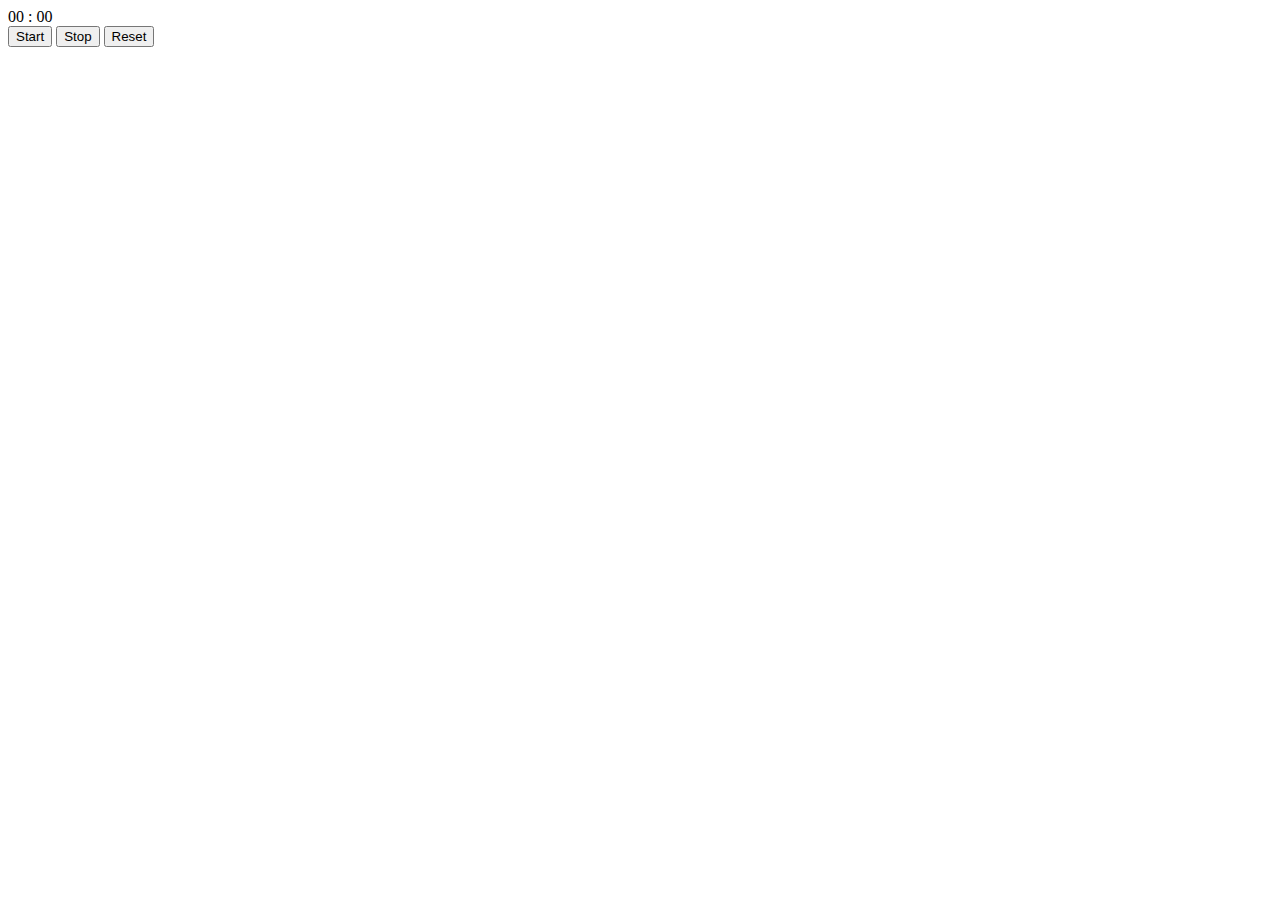
==== Class-4/Exercise-3/index.html @ d8afcceb "Class 4 exercises" ====
<!DOCTYPE html>
<html lang="en">
  <head>
    <meta charset="UTF-8" />
    <meta http-equiv="X-UA-Compatible" content="IE=edge" />
    <meta name="viewport" content="width=device-width, initial-scale=1.0" />
    <title>JavaScript Clock</title>
  </head>
  <body>
    <section class="clock">
      <div class="timer">
        <span id="minute">00</span>
        <span>:</span>
        <span id="second">00</span>
      </div>
      <div class="buttons">
        <button id="start">Start</button>
        <button id="stop">Stop</button>
        <button id="reset">Reset</button>
      </div>
    </section>
    <script src="app.js"></script>
  </body>
</html>
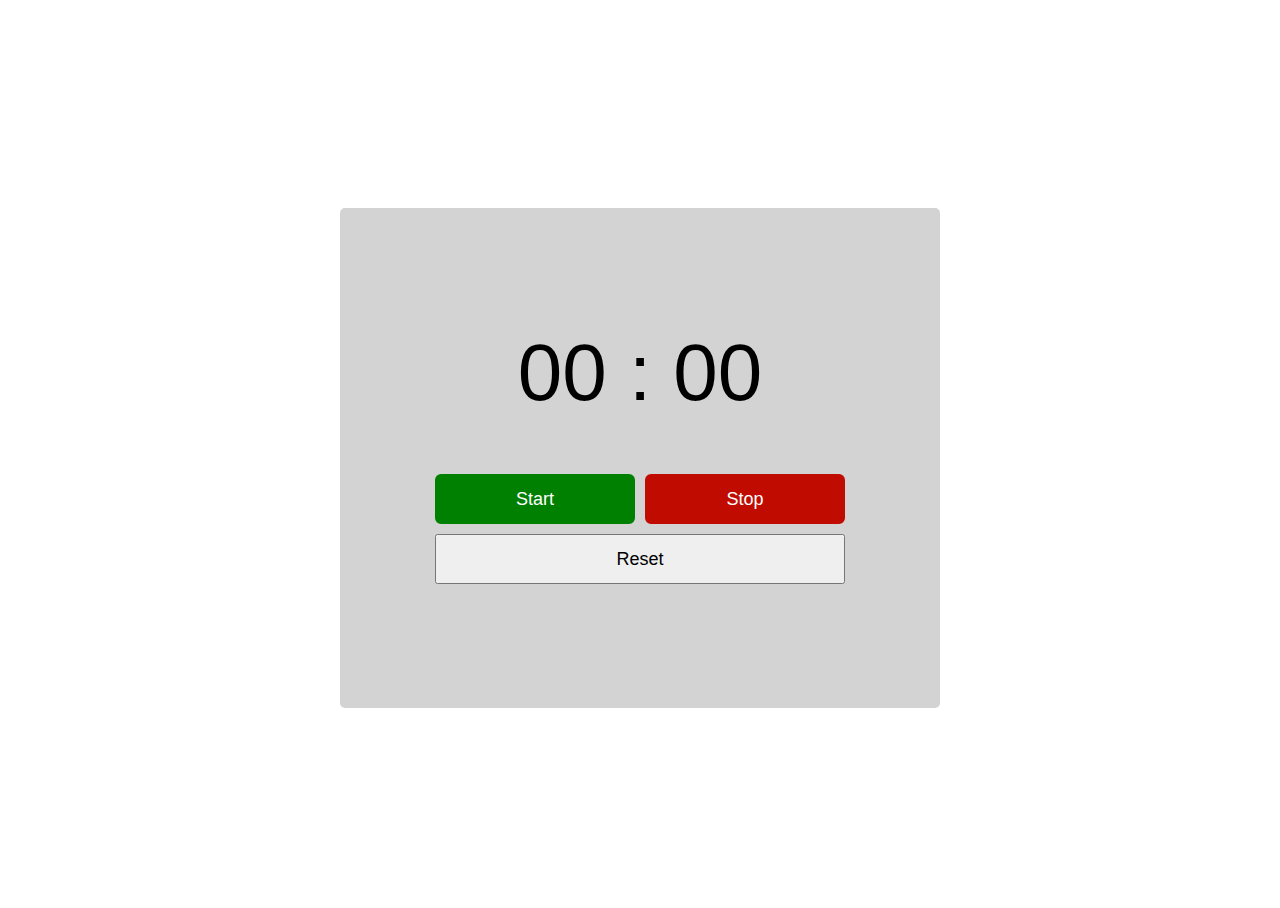
==== commit 6663418c: "adding CSS styling and fixing issues" ====
--- a/Class-4/Exercise-3/index.html
+++ b/Class-4/Exercise-3/index.html
@@ -4,6 +4,7 @@
     <meta charset="UTF-8" />
     <meta http-equiv="X-UA-Compatible" content="IE=edge" />
     <meta name="viewport" content="width=device-width, initial-scale=1.0" />
+    <link rel="stylesheet" href="resources/style.css" />
     <title>JavaScript Clock</title>
   </head>
   <body>
--- a/Class-4/Exercise-3/resources/style.css
+++ b/Class-4/Exercise-3/resources/style.css
@@ -0,0 +1,77 @@
+* {
+  font-family: "Segoe UI", Tahoma, Geneva, Verdana, sans-serif;
+}
+
+html,
+body {
+  height: 100%;
+}
+
+body {
+  display: flex;
+  flex-direction: column;
+  justify-content: center;
+  align-items: center;
+}
+
+.clock {
+  display: flex;
+  align-content: center;
+  justify-content: center;
+  flex-direction: column;
+  width: 600px;
+  height: 500px;
+  background-color: lightgrey;
+  border-radius: 5px;
+}
+
+.timer {
+  text-align: center;
+  font-size: 80px;
+  margin-bottom: 50px;
+}
+
+.buttons {
+  display: flex;
+  flex-wrap: wrap;
+  justify-content: center;
+  padding: 0 30px;
+}
+
+.buttons button {
+  margin: 5px;
+  font-size: 18px;
+}
+
+#start {
+  width: 200px;
+  height: 50px;
+  background-color: green;
+  border: 2px solid green;
+  border-radius: 6px;
+  color: #fff;
+}
+
+#start:active {
+  background-color: #006e00;
+  border-color: #006e00;
+}
+
+#stop {
+  width: 200px;
+  height: 50px;
+  background-color: #c00c00;
+  border: 2px solid #c00c00;
+  border-radius: 6px;
+  color: #fff;
+}
+
+#stop:active {
+  background-color: #820d00;
+  border-color: #820d00;
+}
+
+#reset {
+  width: 410px;
+  height: 50px;
+}
